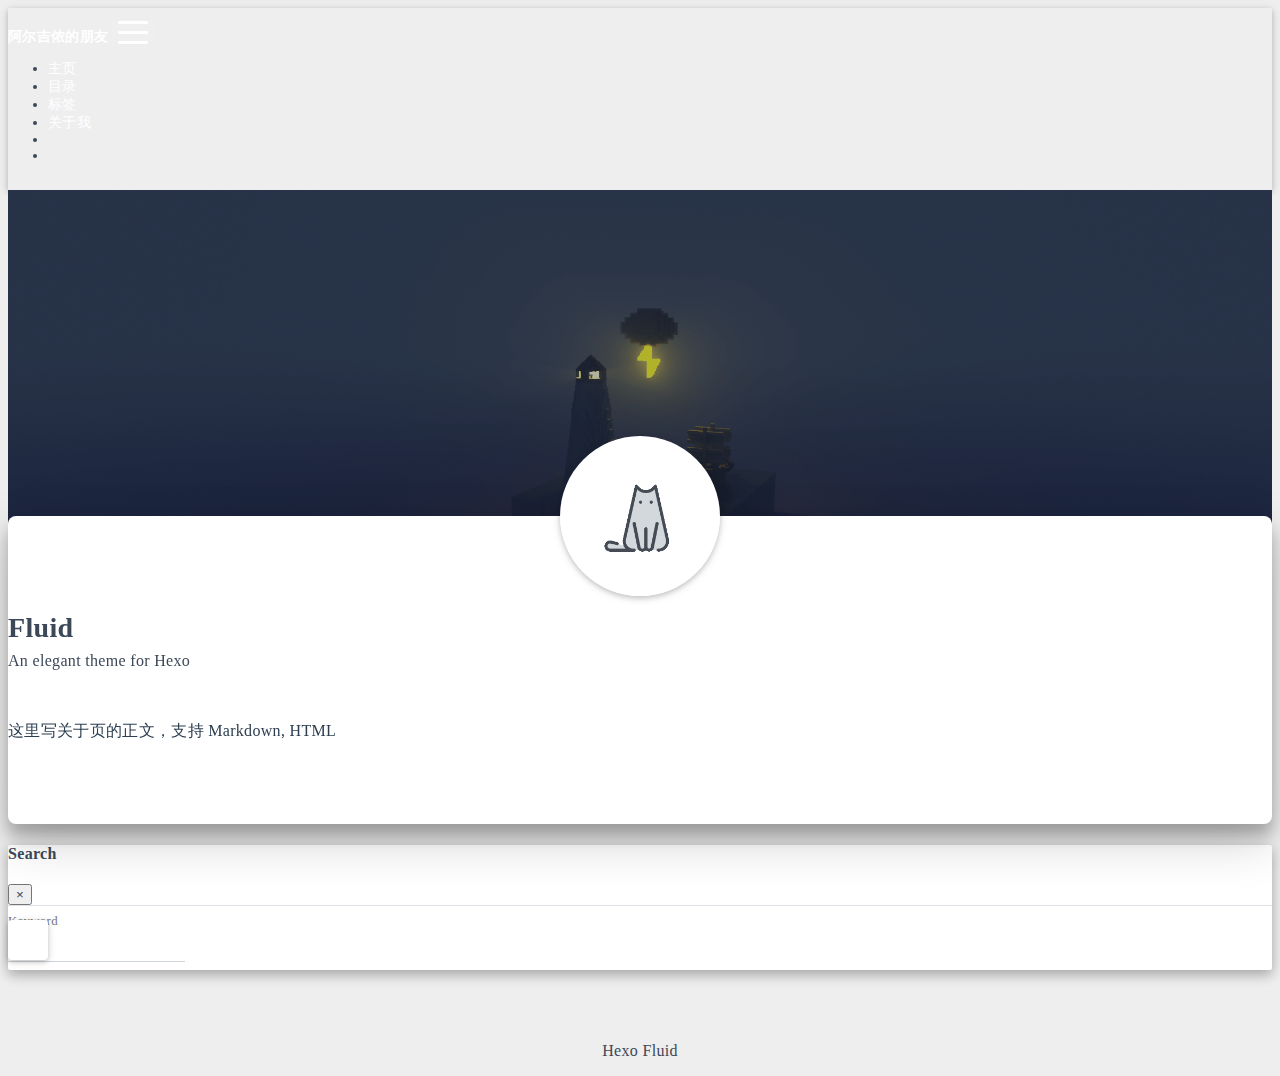
==== about/index.html @ 6cc61e48 "Site updated: 2023-01-09 22:22:38" ====
<!DOCTYPE html>
<html lang="en" data-default-color-scheme=auto>



<head>
  <meta charset="UTF-8">
  <link rel="apple-touch-icon" sizes="76x76" href="/img/fluid.png">
  <link rel="icon" href="/img/fluid.png">
  <meta name="viewport" content="width=device-width, initial-scale=1.0, maximum-scale=5.0, shrink-to-fit=no">
  <meta http-equiv="x-ua-compatible" content="ie=edge">
  
  <meta name="theme-color" content="#2f4154">
  <meta name="author" content="John Doe">
  <meta name="keywords" content="">
  
    <meta name="description" content="这里写关于页的正文，支持 Markdown, HTML">
<meta property="og:type" content="website">
<meta property="og:title" content="About">
<meta property="og:url" content="https://jeason1015.github.io/about/index.html">
<meta property="og:site_name" content="Hexo">
<meta property="og:description" content="这里写关于页的正文，支持 Markdown, HTML">
<meta property="og:locale" content="en_US">
<meta property="article:published_time" content="2023-01-09T13:57:17.677Z">
<meta property="article:modified_time" content="2023-01-09T13:57:17.677Z">
<meta property="article:author" content="John Doe">
<meta name="twitter:card" content="summary_large_image">
  
  
  
  <title>About - Hexo</title>

  <link  rel="stylesheet" href="https://lib.baomitu.com/twitter-bootstrap/4.6.1/css/bootstrap.min.css" />



  <link  rel="stylesheet" href="https://lib.baomitu.com/github-markdown-css/4.0.0/github-markdown.min.css" />

  <link  rel="stylesheet" href="https://lib.baomitu.com/hint.css/2.7.0/hint.min.css" />

  <link  rel="stylesheet" href="https://lib.baomitu.com/fancybox/3.5.7/jquery.fancybox.min.css" />



<!-- 主题依赖的图标库，不要自行修改 -->
<!-- Do not modify the link that theme dependent icons -->

<link rel="stylesheet" href="//at.alicdn.com/t/font_1749284_hj8rtnfg7um.css">



<link rel="stylesheet" href="//at.alicdn.com/t/font_1736178_lbnruvf0jn.css">


<link  rel="stylesheet" href="/css/main.css" />


  <link id="highlight-css" rel="stylesheet" href="/css/highlight.css" />
  
    <link id="highlight-css-dark" rel="stylesheet" href="/css/highlight-dark.css" />
  




  <script id="fluid-configs">
    var Fluid = window.Fluid || {};
    Fluid.ctx = Object.assign({}, Fluid.ctx)
    var CONFIG = {"hostname":"jeason1015.github.io","root":"/","version":"1.9.4","typing":{"enable":true,"typeSpeed":70,"cursorChar":"_","loop":false,"scope":[]},"anchorjs":{"enable":true,"element":"h1,h2,h3,h4,h5,h6","placement":"left","visible":"hover","icon":""},"progressbar":{"enable":true,"height_px":3,"color":"#29d","options":{"showSpinner":false,"trickleSpeed":100}},"code_language":{"enable":true,"default":"TEXT"},"copy_btn":true,"image_caption":{"enable":true},"image_zoom":{"enable":true,"img_url_replace":["",""]},"toc":{"enable":true,"placement":"right","headingSelector":"h1,h2,h3,h4,h5,h6","collapseDepth":0},"lazyload":{"enable":true,"loading_img":"/img/loading.gif","onlypost":false,"offset_factor":2},"web_analytics":{"enable":false,"follow_dnt":true,"baidu":null,"google":null,"gtag":null,"tencent":{"sid":null,"cid":null},"woyaola":null,"cnzz":null,"leancloud":{"app_id":null,"app_key":null,"server_url":null,"path":"window.location.pathname","ignore_local":false}},"search_path":"/local-search.xml"};

    if (CONFIG.web_analytics.follow_dnt) {
      var dntVal = navigator.doNotTrack || window.doNotTrack || navigator.msDoNotTrack;
      Fluid.ctx.dnt = dntVal && (dntVal.startsWith('1') || dntVal.startsWith('yes') || dntVal.startsWith('on'));
    }
  </script>
  <script  src="/js/utils.js" ></script>
  <script  src="/js/color-schema.js" ></script>
  


  
<meta name="generator" content="Hexo 6.3.0"></head>


<body>
  

  <header>
    

<div class="header-inner" style="height: 60vh;">
  <nav id="navbar" class="navbar fixed-top  navbar-expand-lg navbar-dark scrolling-navbar">
  <div class="container">
    <a class="navbar-brand" href="/">
      <strong>阿尔吉侬的朋友</strong>
    </a>

    <button id="navbar-toggler-btn" class="navbar-toggler" type="button" data-toggle="collapse"
            data-target="#navbarSupportedContent"
            aria-controls="navbarSupportedContent" aria-expanded="false" aria-label="Toggle navigation">
      <div class="animated-icon"><span></span><span></span><span></span></div>
    </button>

    <!-- Collapsible content -->
    <div class="collapse navbar-collapse" id="navbarSupportedContent">
      <ul class="navbar-nav ml-auto text-center">
        
          
          
          
          
            <li class="nav-item">
              <a class="nav-link" href="/">
                <i class="iconfont icon-home-fill"></i>
                <span>主页</span>
              </a>
            </li>
          
        
          
          
          
          
            <li class="nav-item">
              <a class="nav-link" href="/categories/">
                <i class="iconfont icon-category-fill"></i>
                <span>目录</span>
              </a>
            </li>
          
        
          
          
          
          
            <li class="nav-item">
              <a class="nav-link" href="/tags/">
                <i class="iconfont icon-tags-fill"></i>
                <span>标签</span>
              </a>
            </li>
          
        
          
          
          
          
            <li class="nav-item">
              <a class="nav-link" href="/about/">
                <i class="iconfont icon-user-fill"></i>
                <span>关于我</span>
              </a>
            </li>
          
        
        
          <li class="nav-item" id="search-btn">
            <a class="nav-link" target="_self" href="javascript:;" data-toggle="modal" data-target="#modalSearch" aria-label="Search">
              <i class="iconfont icon-search"></i>
            </a>
          </li>
          
        
        
          <li class="nav-item" id="color-toggle-btn">
            <a class="nav-link" target="_self" href="javascript:;" aria-label="Color Toggle">
              <i class="iconfont icon-dark" id="color-toggle-icon"></i>
            </a>
          </li>
        
      </ul>
    </div>
  </div>
</nav>

  

<div id="banner" class="banner" parallax=true
     style="background: url('/img/default.png') no-repeat center center; background-size: cover;">
  <div class="full-bg-img">
    <div class="mask flex-center" style="background-color: rgba(0, 0, 0, 0.3)">
      <div class="banner-text text-center fade-in-up">
        <div class="h2">
          
            <span id="subtitle" data-typed-text="About"></span>
          
        </div>

        
      </div>

      
    </div>
  </div>
</div>

</div>

  </header>

  <main>
    
      <div class="container nopadding-x-md">
        <div id="board"
          >
          
            <div class="about-avatar">
              <img src="/img/avatar.png" srcset="/img/loading.gif" lazyload class="img-fluid" alt="avatar">
            </div>
          
          <div class="container">
            <div class="row">
              <div class="col-12 col-md-10 m-auto">
                

<div class="text-center">
  <div class="about-info">
    <div class="about-name">Fluid</div>
    <div class="about-intro">An elegant theme for Hexo</div>
    <div class="about-icons">
      
        
        
        
        <a href=https://github.com class="
           hint--bottom hint--rounded"
           aria-label=GitHub
           target="_blank"
        >
          <i class="iconfont icon-github-fill" aria-hidden="true"></i>
          
        </a>
      
        
        
        
        <a href=https://douban.com class="
           hint--bottom hint--rounded"
           aria-label=豆瓣
           target="_blank"
        >
          <i class="iconfont icon-douban-fill" aria-hidden="true"></i>
          
        </a>
      
        
        
        
        <a  class="qr-trigger
           "
           
           target="_self"
        >
          <i class="iconfont icon-wechat-fill" aria-hidden="true"></i>
          
            <img class="qr-img" src="/img/favicon.png" srcset="/img/loading.gif" lazyload alt="qrcode" />
          
        </a>
      
    </div>
  </div>
</div>

<article class="about-content page-content mt-5">
  <div class="markdown-body">
    <p>这里写关于页的正文，支持 Markdown, HTML</p>

  </div>

  
</article>





  



  



  



  



  





              </div>
            </div>
          </div>
        </div>
      </div>
    

    
      <a id="scroll-top-button" aria-label="TOP" href="#" role="button">
        <i class="iconfont icon-arrowup" aria-hidden="true"></i>
      </a>
    

    
      <div class="modal fade" id="modalSearch" tabindex="-1" role="dialog" aria-labelledby="ModalLabel"
     aria-hidden="true">
  <div class="modal-dialog modal-dialog-scrollable modal-lg" role="document">
    <div class="modal-content">
      <div class="modal-header text-center">
        <h4 class="modal-title w-100 font-weight-bold">Search</h4>
        <button type="button" id="local-search-close" class="close" data-dismiss="modal" aria-label="Close">
          <span aria-hidden="true">&times;</span>
        </button>
      </div>
      <div class="modal-body mx-3">
        <div class="md-form mb-5">
          <input type="text" id="local-search-input" class="form-control validate">
          <label data-error="x" data-success="v" for="local-search-input">Keyword</label>
        </div>
        <div class="list-group" id="local-search-result"></div>
      </div>
    </div>
  </div>
</div>

    

    
  </main>

  <footer>
    <div class="footer-inner">
  
    <div class="footer-content">
       <a href="https://hexo.io" target="_blank" rel="nofollow noopener"><span>Hexo</span></a> <i class="iconfont icon-love"></i> <a href="https://github.com/fluid-dev/hexo-theme-fluid" target="_blank" rel="nofollow noopener"><span>Fluid</span></a> 
    </div>
  
  
  
  
</div>

  </footer>

  <!-- Scripts -->
  
  <script  src="https://lib.baomitu.com/nprogress/0.2.0/nprogress.min.js" ></script>
  <link  rel="stylesheet" href="https://lib.baomitu.com/nprogress/0.2.0/nprogress.min.css" />

  <script>
    NProgress.configure({"showSpinner":false,"trickleSpeed":100})
    NProgress.start()
    window.addEventListener('load', function() {
      NProgress.done();
    })
  </script>


<script  src="https://lib.baomitu.com/jquery/3.6.0/jquery.min.js" ></script>
<script  src="https://lib.baomitu.com/twitter-bootstrap/4.6.1/js/bootstrap.min.js" ></script>
<script  src="/js/events.js" ></script>
<script  src="/js/plugins.js" ></script>


  <script  src="https://lib.baomitu.com/typed.js/2.0.12/typed.min.js" ></script>
  <script>
    (function (window, document) {
      var typing = Fluid.plugins.typing;
      var subtitle = document.getElementById('subtitle');
      if (!subtitle || !typing) {
        return;
      }
      var text = subtitle.getAttribute('data-typed-text');
      
        typing(text);
      
    })(window, document);
  </script>




  
    <script  src="/js/img-lazyload.js" ></script>
  




  <script src=https://lib.baomitu.com/clipboard.js/2.0.11/clipboard.min.js></script>

  <script>Fluid.plugins.codeWidget();</script>


  
<script>
  Fluid.utils.createScript('https://lib.baomitu.com/anchor-js/4.3.1/anchor.min.js', function() {
    window.anchors.options = {
      placement: CONFIG.anchorjs.placement,
      visible  : CONFIG.anchorjs.visible
    };
    if (CONFIG.anchorjs.icon) {
      window.anchors.options.icon = CONFIG.anchorjs.icon;
    }
    var el = (CONFIG.anchorjs.element || 'h1,h2,h3,h4,h5,h6').split(',');
    var res = [];
    for (var item of el) {
      res.push('.markdown-body > ' + item.trim());
    }
    if (CONFIG.anchorjs.placement === 'left') {
      window.anchors.options.class = 'anchorjs-link-left';
    }
    window.anchors.add(res.join(', '));

    Fluid.events.registerRefreshCallback(function() {
      if ('anchors' in window) {
        anchors.removeAll();
        var el = (CONFIG.anchorjs.element || 'h1,h2,h3,h4,h5,h6').split(',');
        var res = [];
        for (var item of el) {
          res.push('.markdown-body > ' + item.trim());
        }
        if (CONFIG.anchorjs.placement === 'left') {
          anchors.options.class = 'anchorjs-link-left';
        }
        anchors.add(res.join(', '));
      }
    });
  });
</script>


  
<script>
  Fluid.utils.createScript('https://lib.baomitu.com/fancybox/3.5.7/jquery.fancybox.min.js', function() {
    Fluid.plugins.fancyBox();
  });
</script>


  <script>Fluid.plugins.imageCaption();</script>

  <script  src="/js/local-search.js" ></script>





<!-- 主题的启动项，将它保持在最底部 -->
<!-- the boot of the theme, keep it at the bottom -->
<script  src="/js/boot.js" ></script>


  

  <noscript>
    <div class="noscript-warning">Blog works best with JavaScript enabled</div>
  </noscript>
</body>
</html>
---- css/main.css ----
.anchorjs-link {
  text-decoration: none !important;
  transition: opacity 0.2s ease-in-out;
}
.markdown-body h1:hover > .anchorjs-link,
h2:hover > .anchorjs-link,
h3:hover > .anchorjs-link,
h4:hover > .anchorjs-link,
h5:hover > .anchorjs-link,
h6:hover > .anchorjs-link {
  opacity: 1;
}
.banner {
  height: 100%;
  position: relative;
  overflow: hidden;
  cursor: default;
}
.banner .mask {
  position: absolute;
  width: 100%;
  height: 100%;
  background-color: rgba(0,0,0,0.3);
}
.banner[parallax="true"] {
  will-change: transform;
  -webkit-transform-style: preserve-3d;
  -webkit-backface-visibility: hidden;
  transition: transform 0.05s ease-out;
}
@media (max-width: 100vh) {
  .header-inner {
    max-height: 100vw;
  }
  #board {
    margin-top: -1rem !important;
  }
}
@media (max-width: 79.99vh) {
  .scroll-down-bar {
    display: none;
  }
}
#board {
  position: relative;
  margin-top: -2rem;
  padding: 3rem 0;
  background-color: var(--board-bg-color);
  transition: background-color 0.2s ease-in-out;
  border-radius: 0.5rem;
  z-index: 3;
  box-shadow: 0 12px 15px 0 rgba(0,0,0,0.24), 0 17px 50px 0 rgba(0,0,0,0.19);
}
.code-widget {
  display: inline-block;
  background-color: transparent;
  font-size: 0.75rem;
  line-height: 1;
  font-weight: bold;
  padding: 0.3rem 0.1rem 0.1rem 0.1rem;
  position: absolute;
  right: 0.45rem;
  top: 0.15rem;
  z-index: 1;
}
.code-widget-light {
  color: #999;
}
.code-widget-dark {
  color: #bababa;
}
.copy-btn {
  cursor: pointer;
  -webkit-user-select: none;
     -moz-user-select: none;
          user-select: none;
  -webkit-appearance: none;
  outline: none;
}
.copy-btn > i {
  font-size: 0.75rem !important;
  font-weight: 400;
  margin-right: 0.15rem;
  opacity: 0;
  transition: opacity 0.2s ease-in-out;
}
.markdown-body pre:hover > .copy-btn > i {
  opacity: 0.9;
}
.markdown-body pre:hover > .copy-btn,
.markdown-body pre:not(:hover) > .copy-btn {
  outline: none;
}
.license-box {
  background-color: rgba(27,31,35,0.05);
  transition: background-color 0.2s ease-in-out;
  border-radius: 4px;
  font-size: 0.9rem;
  overflow: hidden;
  padding: 1.25rem;
  position: relative;
  z-index: 1;
}
.license-box .license-icon {
  position: absolute;
  top: 50%;
  left: 100%;
}
.license-box .license-icon::after {
  content: "\e8e4";
  font-size: 12.5rem;
  line-height: 1;
  opacity: 0.1;
  position: relative;
  left: -0.85em;
  bottom: 0.5em;
  z-index: -1;
}
.license-box .license-title {
  margin-bottom: 1rem;
}
.license-box .license-title div:nth-child(1) {
  line-height: 1.2;
  margin-bottom: 0.25rem;
}
.license-box .license-title div:nth-child(2) {
  color: var(--sec-text-color);
  font-size: 0.8rem;
}
.license-box .license-meta {
  align-items: center;
  display: flex;
  flex-wrap: wrap;
  justify-content: flex-start;
}
.license-box .license-meta .license-meta-item {
  align-items: center;
  justify-content: center;
  margin-right: 1.5rem;
}
.license-box .license-meta .license-meta-item div:nth-child(1) {
  color: var(--sec-text-color);
  font-size: 0.8rem;
  font-weight: normal;
}
.license-box .license-meta .license-meta-item i.iconfont {
  font-size: 1rem;
}
@media (max-width: 575px) and (min-width: 425px) {
  .license-box .license-meta .license-meta-item {
    display: flex;
    justify-content: flex-start;
    flex-wrap: wrap;
    font-size: 0.8rem;
    flex: 0 0 50%;
    max-width: 50%;
    margin-right: 0;
  }
  .license-box .license-meta .license-meta-item div:nth-child(1) {
    margin-right: 0.5rem;
  }
  .license-box .license-meta .license-meta-date {
    order: -1;
  }
}
@media (max-width: 424px) {
  .license-box::after {
    top: -65px;
  }
  .license-box .license-meta {
    flex-direction: column;
    align-items: flex-start;
  }
  .license-box .license-meta .license-meta-item {
    display: flex;
    flex-wrap: wrap;
    font-size: 0.8rem;
  }
  .license-box .license-meta .license-meta-item div:nth-child(1) {
    margin-right: 0.5rem;
  }
}
.footer-inner {
  padding: 3rem 0 1rem 0;
  text-align: center;
}
.footer-inner > div:not(:first-child) {
  margin: 0.25rem 0;
  font-size: 0.85rem;
}
.footer-inner .statistics {
  display: flex;
  flex-direction: row;
  justify-content: center;
}
.footer-inner .statistics > span {
  flex: 1;
  margin: 0 0.25rem;
}
.footer-inner .statistics > *:nth-last-child(2):first-child {
  text-align: right;
}
.footer-inner .statistics > *:nth-last-child(2):first-child ~ * {
  text-align: left;
}
.footer-inner .beian {
  display: flex;
  flex-direction: row;
  justify-content: center;
}
.footer-inner .beian > * {
  margin: 0 0.25rem;
}
.footer-inner .beian-police {
  position: relative;
  overflow: hidden;
  display: inline-flex;
  align-items: center;
  justify-content: left;
}
.footer-inner .beian-police img {
  margin-right: 3px;
  width: 1rem;
  height: 1rem;
  margin-bottom: 0.1rem;
}
@media (max-width: 424px) {
  .footer-inner .statistics {
    flex-direction: column;
  }
  .footer-inner .statistics > *:nth-last-child(2):first-child {
    text-align: center;
  }
  .footer-inner .statistics > *:nth-last-child(2):first-child ~ * {
    text-align: center;
  }
  .footer-inner .beian {
    flex-direction: column;
  }
  .footer-inner .beian .beian-police {
    justify-content: center;
  }
  .footer-inner .beian > *:nth-last-child(2):first-child {
    text-align: center;
  }
  .footer-inner .beian > *:nth-last-child(2):first-child ~ * {
    text-align: center;
  }
}
sup > a::before,
.footnote-text::before {
  display: block;
  content: "";
  margin-top: -5rem;
  height: 5rem;
  width: 1px;
  visibility: hidden;
}
sup > a::before,
.footnote-text::before {
  display: inline-block;
}
.footnote-item::before {
  display: block;
  content: "";
  margin-top: -5rem;
  height: 5rem;
  width: 1px;
  visibility: hidden;
}
.footnote-list ol {
  list-style-type: none;
  counter-reset: sectioncounter;
  padding-left: 0.5rem;
  font-size: 0.95rem;
}
.footnote-list ol li:before {
  font-family: "Helvetica Neue", monospace, "Monaco";
  content: "[" counter(sectioncounter) "]";
  counter-increment: sectioncounter;
}
.footnote-list ol li+li {
  margin-top: 0.5rem;
}
.footnote-text {
  padding-left: 0.5em;
}
.navbar {
  background-color: transparent;
  font-size: 0.875rem;
  box-shadow: 0 2px 5px 0 rgba(0,0,0,0.16), 0 2px 10px 0 rgba(0,0,0,0.12);
  -webkit-box-shadow: 0 2px 5px 0 rgba(0,0,0,0.16), 0 2px 10px 0 rgba(0,0,0,0.12);
}
.navbar .navbar-brand {
  color: var(--navbar-text-color);
}
.navbar .navbar-toggler .animated-icon span {
  background-color: var(--navbar-text-color);
}
.navbar .nav-item .nav-link {
  display: block;
  color: var(--navbar-text-color);
  transition: color 0.2s ease-in-out, background-color 0.2s ease-in-out;
}
.navbar .nav-item .nav-link:hover {
  color: var(--link-hover-color);
}
.navbar .nav-item .nav-link:focus {
  color: var(--navbar-text-color);
}
.navbar .nav-item .nav-link i {
  font-size: 0.875rem;
}
.navbar .nav-item .nav-link i:only-child {
  margin: 0 0.2rem;
}
.navbar .navbar-toggler {
  border-width: 0;
  outline: 0;
}
.navbar.scrolling-navbar {
  will-change: background, padding;
  transition: background 0.5s ease-in-out, padding 0.5s ease-in-out;
}
@media (min-width: 600px) {
  .navbar.scrolling-navbar {
    padding-top: 12px;
    padding-bottom: 12px;
  }
  .navbar.scrolling-navbar .navbar-nav > li {
    transition-duration: 1s;
  }
}
.navbar.scrolling-navbar.top-nav-collapse {
  padding-top: 5px;
  padding-bottom: 5px;
}
.navbar .dropdown-menu {
  font-size: 0.875rem;
  color: var(--navbar-text-color);
  background-color: rgba(0,0,0,0.3);
  border: none;
  min-width: 8rem;
  transition: background 0.5s ease-in-out, padding 0.5s ease-in-out;
}
@media (max-width: 991.98px) {
  .navbar .dropdown-menu {
    text-align: center;
  }
}
.navbar .dropdown-item {
  color: var(--navbar-text-color);
}
.navbar .dropdown-item:hover,
.navbar .dropdown-item:focus {
  color: var(--link-hover-color);
  background-color: rgba(0,0,0,0.1);
}
@media (min-width: 992px) {
  .navbar .dropdown:hover > .dropdown-menu {
    display: block;
  }
  .navbar .dropdown > .dropdown-toggle:active {
    pointer-events: none;
  }
  .navbar .dropdown-menu {
    top: 95%;
  }
}
.navbar .animated-icon {
  width: 30px;
  height: 20px;
  position: relative;
  margin: 0;
  transform: rotate(0deg);
  transition: 0.5s ease-in-out;
  cursor: pointer;
}
.navbar .animated-icon span {
  display: block;
  position: absolute;
  height: 3px;
  width: 100%;
  border-radius: 9px;
  opacity: 1;
  left: 0;
  transform: rotate(0deg);
  transition: 0.25s ease-in-out;
  background: #fff;
}
.navbar .animated-icon span:nth-child(1) {
  top: 0;
}
.navbar .animated-icon span:nth-child(2) {
  top: 10px;
}
.navbar .animated-icon span:nth-child(3) {
  top: 20px;
}
.navbar .animated-icon.open span:nth-child(1) {
  top: 11px;
  transform: rotate(135deg);
}
.navbar .animated-icon.open span:nth-child(2) {
  opacity: 0;
  left: -60px;
}
.navbar .animated-icon.open span:nth-child(3) {
  top: 11px;
  transform: rotate(-135deg);
}
.navbar .dropdown-collapse,
.top-nav-collapse,
.navbar-col-show {
  background-color: var(--navbar-bg-color);
}
@media (max-width: 767px) {
  .navbar {
    font-size: 1rem;
    line-height: 2.5rem;
  }
}
.banner-text {
  color: var(--subtitle-color);
  max-width: calc(960px - 6rem);
  width: 80%;
  overflow-wrap: break-word;
}
.banner-text .typed-cursor {
  margin: 0 0.2rem;
}
@media (max-width: 767px) {
  #subtitle,
  .typed-cursor {
    font-size: 1.5rem;
  }
}
@media (max-width: 575px) {
  .banner-text {
    font-size: 0.9rem;
  }
  #subtitle,
  .typed-cursor {
    font-size: 1.35rem;
  }
}
.modal-dialog .modal-content {
  background-color: var(--board-bg-color);
  border: 0;
  border-radius: 0.125rem;
  box-shadow: 0 5px 11px 0 rgba(0,0,0,0.18), 0 4px 15px 0 rgba(0,0,0,0.15);
}
.modal-dialog .modal-content .modal-header {
  border-bottom-color: var(--line-color);
  transition: border-bottom-color 0.2s ease-in-out;
}
.close {
  color: var(--text-color);
}
.close:hover {
  color: var(--link-hover-color);
}
.close:focus {
  outline: 0;
}
.modal-dialog .modal-content .modal-header {
  border-top-left-radius: 0.125rem;
  border-top-right-radius: 0.125rem;
  border-bottom: 1px solid #dee2e6;
}
.md-form {
  position: relative;
  margin-top: 1.5rem;
  margin-bottom: 1.5rem;
}
.md-form input[type] {
  box-sizing: content-box;
  background-color: transparent;
  border: none;
  border-bottom: 1px solid #ced4da;
  border-radius: 0;
  outline: none;
  box-shadow: none;
  transition: border-color 0.15s ease-in-out, box-shadow 0.15s ease-in-out;
}
.md-form input[type]:focus:not([readonly]) {
  border-bottom: 1px solid #4285f4;
  box-shadow: 0 1px 0 0 #4285f4;
}
.md-form input[type]:focus:not([readonly]) + label {
  color: #4285f4;
}
.md-form input[type].valid,
.md-form input[type]:focus.valid {
  border-bottom: 1px solid #00c851;
  box-shadow: 0 1px 0 0 #00c851;
}
.md-form input[type].valid + label,
.md-form input[type]:focus.valid + label {
  color: #00c851;
}
.md-form input[type].invalid,
.md-form input[type]:focus.invalid {
  border-bottom: 1px solid #f44336;
  box-shadow: 0 1px 0 0 #f44336;
}
.md-form input[type].invalid + label,
.md-form input[type]:focus.invalid + label {
  color: #f44336;
}
.md-form input[type].validate {
  margin-bottom: 2.5rem;
}
.md-form input[type].form-control {
  height: auto;
  padding: 0.6rem 0 0.4rem 0;
  margin: 0 0 0.5rem 0;
  color: var(--text-color);
  background-color: transparent;
  border-radius: 0;
}
.md-form label {
  font-size: 0.8rem;
  position: absolute;
  top: -1rem;
  left: 0;
  color: #757575;
  cursor: text;
  transition: color 0.2s ease-out;
}
.modal-open[style] {
  padding-right: 0 !important;
  overflow: auto;
}
.modal-open[style] #navbar[style] {
  padding-right: 1rem !important;
}
#nprogress .bar {
  height: 3px !important;
  background-color: #29d !important;
}
#nprogress .peg {
  box-shadow: 0 0 14px #29d, 0 0 8px #29d !important;
}
@media (max-width: 575px) {
  #nprogress .bar {
    display: none;
  }
}
.noscript-warning {
  background-color: #f55;
  color: #fff;
  font-family: sans-serif;
  font-size: 1rem;
  font-weight: bold;
  position: fixed;
  left: 0;
  bottom: 0;
  text-align: center;
  width: 100%;
  z-index: 99;
}
.pagination {
  margin-top: 3rem;
  justify-content: center;
}
.pagination .space {
  align-self: flex-end;
}
.pagination .page-number,
.pagination .current,
.pagination .extend {
  outline: 0;
  border: 0;
  background-color: transparent;
  font-size: 0.9rem;
  padding: 0.5rem 0.75rem;
  line-height: 1.25;
  border-radius: 0.125rem;
}
.pagination .page-number {
  margin: 0 0.05rem;
}
.pagination .page-number:hover,
.pagination .current {
  transition: background-color 0.2s ease-in-out;
  background-color: var(--link-hover-bg-color);
}
.qr-trigger {
  cursor: pointer;
  position: relative;
}
.qr-trigger:hover .qr-img {
  display: block;
  transition: all 0.3s;
}
.qr-img {
  max-width: 12rem;
  position: absolute;
  right: -5.25rem;
  z-index: 99;
  display: none;
  border-radius: 0.2rem;
  background-color: transparent;
  box-shadow: 0 0 20px -5px rgba(158,158,158,0.2);
}
.scroll-down-bar {
  position: absolute;
  width: 100%;
  height: 6rem;
  text-align: center;
  cursor: pointer;
  bottom: 0;
}
.scroll-down-bar i.iconfont {
  font-size: 2rem;
  font-weight: bold;
  display: inline-block;
  position: relative;
  padding-top: 2rem;
  color: var(--subtitle-color);
  transform: translateZ(0);
  animation: scroll-down 1.5s infinite;
}
#scroll-top-button {
  position: fixed;
  z-index: 99;
  background: var(--board-bg-color);
  transition: background-color 0.2s ease-in-out, bottom 0.3s ease;
  border-radius: 4px;
  min-width: 40px;
  min-height: 40px;
  bottom: -60px;
  outline: none;
  display: flex;
  display: -webkit-flex;
  align-items: center;
  box-shadow: 0 2px 5px 0 rgba(0,0,0,0.16), 0 2px 10px 0 rgba(0,0,0,0.12);
}
#scroll-top-button i {
  font-size: 32px;
  margin: auto;
  color: var(--sec-text-color);
}
#scroll-top-button:hover i,
#scroll-top-button:active i {
  animation-name: scroll-top;
  animation-duration: 1s;
  animation-delay: 0.1s;
  animation-timing-function: ease-in-out;
  animation-iteration-count: infinite;
  animation-fill-mode: forwards;
  animation-direction: alternate;
}
#local-search-result .search-list-title {
  border-left: 3px solid #0d47a1;
}
#local-search-result .search-list-content {
  padding: 0 1.25rem;
}
#local-search-result .search-word {
  color: #ff4500;
}
#toc {
  visibility: hidden;
}
.toc-header {
  margin-bottom: 0.5rem;
  font-weight: bold;
  line-height: 1.2;
}
.toc-header,
.toc-header > i {
  font-size: 1.25rem;
}
.toc-body {
  max-height: 75vh;
  overflow-y: auto;
  overflow: -moz-scrollbars-none;
  -ms-overflow-style: none;
}
.toc-body ol {
  list-style: none;
  -webkit-padding-start: 1rem;
          padding-inline-start: 1rem;
}
.toc-body::-webkit-scrollbar {
  display: none;
}
.tocbot-list {
  position: relative;
}
.tocbot-list ol {
  list-style: none;
  padding-left: 1rem;
}
.tocbot-list a {
  font-size: 0.95rem;
}
.tocbot-link {
  color: var(--text-color);
}
.tocbot-active-link {
  font-weight: bold;
  color: var(--link-hover-color);
}
.tocbot-is-collapsed {
  max-height: 0;
}
.tocbot-is-collapsible {
  overflow: hidden;
  transition: all 0.3s ease-in-out;
}
.toc-list-item {
  white-space: nowrap;
  overflow: hidden;
  text-overflow: ellipsis;
}
.toc-list-item.is-active-li::before {
  height: 1rem;
  margin: 0.25rem 0;
  visibility: visible;
}
.toc-list-item::before {
  width: 0.15rem;
  height: 0.2rem;
  position: absolute;
  left: 0.25rem;
  content: "";
  border-radius: 2px;
  margin: 0.65rem 0;
  background: var(--link-hover-color);
  visibility: hidden;
  transition: height 0.1s ease-in-out, margin 0.1s ease-in-out, visibility 0.1s ease-in-out;
}
.sidebar {
  position: sticky;
  top: 2rem;
  padding: 3rem 0;
}
html {
  font-size: 16px;
  letter-spacing: 0.02em;
}
html,
body {
  height: 100%;
  font-family: var(--font-family-sans-serif);
  overflow-wrap: break-word;
}
body {
  transition: color 0.2s ease-in-out, background-color 0.2s ease-in-out;
  background-color: var(--body-bg-color);
  color: var(--text-color);
  -webkit-font-smoothing: antialiased;
  -moz-osx-font-smoothing: grayscale;
}
body a {
  color: var(--text-color);
  text-decoration: none;
  cursor: pointer;
  transition: color 0.2s ease-in-out, background-color 0.2s ease-in-out;
}
body a:hover {
  color: var(--link-hover-color);
  text-decoration: none;
  transition: color 0.2s ease-in-out, background-color 0.2s ease-in-out;
}
code {
  color: inherit;
}
table {
  font-size: inherit;
  color: var(--post-text-color);
}
img[lazyload] {
  -o-object-fit: cover;
     object-fit: cover;
}
*[align="left"] {
  text-align: left;
}
*[align="center"] {
  text-align: center;
}
*[align="right"] {
  text-align: right;
}
::-webkit-scrollbar {
  width: 6px;
  height: 6px;
}
::-webkit-scrollbar-thumb {
  background-color: var(--scrollbar-color);
  border-radius: 6px;
}
::-webkit-scrollbar-thumb:hover {
  background-color: var(--scrollbar-hover-color);
}
::-webkit-scrollbar-corner {
  background-color: transparent;
}
label {
  margin-bottom: 0;
}
i.iconfont {
  font-size: 1em;
  line-height: 1;
}
:root {
  --color-mode: "light";
  --body-bg-color: #eee;
  --board-bg-color: #fff;
  --text-color: #3c4858;
  --sec-text-color: #718096;
  --post-text-color: #2c3e50;
  --post-heading-color: #1a202c;
  --post-link-color: #0366d6;
  --link-hover-color: #30a9de;
  --link-hover-bg-color: #f8f9fa;
  --line-color: #eaecef;
  --navbar-bg-color: #2f4154;
  --navbar-text-color: #fff;
  --subtitle-color: #fff;
  --scrollbar-color: #c4c6c9;
  --scrollbar-hover-color: #a6a6a6;
  --button-bg-color: transparent;
  --button-hover-bg-color: #f2f3f5;
  --highlight-bg-color: #f6f8fa;
  --inlinecode-bg-color: rgba(175,184,193,0.2);
}
@media (prefers-color-scheme: dark) {
  :root {
    --color-mode: "dark";
  }
  :root:not([data-user-color-scheme]) {
    --body-bg-color: #181c27;
    --board-bg-color: #252d38;
    --text-color: #c4c6c9;
    --sec-text-color: #a7a9ad;
    --post-text-color: #c4c6c9;
    --post-heading-color: #c4c6c9;
    --post-link-color: #1589e9;
    --link-hover-color: #30a9de;
    --link-hover-bg-color: #364151;
    --line-color: #435266;
    --navbar-bg-color: #1f3144;
    --navbar-text-color: #d0d0d0;
    --subtitle-color: #d0d0d0;
    --scrollbar-color: #687582;
    --scrollbar-hover-color: #9da8b3;
    --button-bg-color: transparent;
    --button-hover-bg-color: #46647e;
    --highlight-bg-color: #303030;
    --inlinecode-bg-color: rgba(99,110,123,0.4);
  }
  :root:not([data-user-color-scheme]) img {
    filter: brightness(0.9);
    transition: filter 0.2s ease-in-out;
  }
  :root:not([data-user-color-scheme]) .license-box {
    background-color: rgba(62,75,94,0.35);
    transition: background-color 0.2s ease-in-out;
  }
  :root:not([data-user-color-scheme]) .gt-comment-admin .gt-comment-content {
    background-color: transparent;
    transition: background-color 0.2s ease-in-out;
  }
}
[data-user-color-scheme="dark"] {
  --body-bg-color: #181c27;
  --board-bg-color: #252d38;
  --text-color: #c4c6c9;
  --sec-text-color: #a7a9ad;
  --post-text-color: #c4c6c9;
  --post-heading-color: #c4c6c9;
  --post-link-color: #1589e9;
  --link-hover-color: #30a9de;
  --link-hover-bg-color: #364151;
  --line-color: #435266;
  --navbar-bg-color: #1f3144;
  --navbar-text-color: #d0d0d0;
  --subtitle-color: #d0d0d0;
  --scrollbar-color: #687582;
  --scrollbar-hover-color: #9da8b3;
  --button-bg-color: transparent;
  --button-hover-bg-color: #46647e;
  --highlight-bg-color: #303030;
  --inlinecode-bg-color: rgba(99,110,123,0.4);
}
[data-user-color-scheme="dark"] img {
  filter: brightness(0.9);
  transition: filter 0.2s ease-in-out;
}
[data-user-color-scheme="dark"] .license-box {
  background-color: rgba(62,75,94,0.35);
  transition: background-color 0.2s ease-in-out;
}
[data-user-color-scheme="dark"] .gt-comment-admin .gt-comment-content {
  background-color: transparent;
  transition: background-color 0.2s ease-in-out;
}
.fade-in-up {
  animation-name: fade-in-up;
}
.hidden-mobile {
  display: block;
}
.visible-mobile {
  display: none;
}
@media (max-width: 575px) {
  .hidden-mobile {
    display: none;
  }
  .visible-mobile {
    display: block;
  }
}
.nomargin-x {
  margin-left: 0 !important;
  margin-right: 0 !important;
}
.nopadding-x {
  padding-left: 0 !important;
  padding-right: 0 !important;
}
@media (max-width: 767px) {
  .nopadding-x-md {
    padding-left: 0 !important;
    padding-right: 0 !important;
  }
}
.flex-center {
  display: flex;
  align-items: center;
  justify-content: center;
  height: 100%;
}
.hover-with-bg {
  display: inline-block;
  line-height: 1;
}
.hover-with-bg:hover {
  background-color: var(--link-hover-bg-color);
  transition-duration: 0.2s;
  transition-timing-function: ease-in-out;
  border-radius: 0.2rem;
}
@keyframes fade-in-up {
  from {
    opacity: 0;
    transform: translate3d(0, 100%, 0);
  }
  to {
    opacity: 1;
    transform: translate3d(0, 0, 0);
  }
}
@keyframes scroll-down {
  0% {
    opacity: 0.8;
    top: 0;
  }
  50% {
    opacity: 0.4;
    top: -1em;
  }
  100% {
    opacity: 0.8;
    top: 0;
  }
}
@keyframes scroll-top {
  0% {
    transform: translateY(0);
  }
  50% {
    transform: translateY(-0.35rem);
  }
  100% {
    transform: translateY(0);
  }
}
.index-card {
  margin-bottom: 2.5rem;
}
.index-img img {
  display: block;
  width: 100%;
  height: 10rem;
  -o-object-fit: cover;
     object-fit: cover;
  box-shadow: 0 5px 11px 0 rgba(0,0,0,0.18), 0 4px 15px 0 rgba(0,0,0,0.15);
  border-radius: 0.25rem;
  background-color: transparent;
}
.index-info {
  display: flex;
  flex-direction: column;
  justify-content: space-between;
  padding-top: 0.5rem;
  padding-bottom: 0.5rem;
}
.index-header {
  color: var(--text-color);
  font-size: 1.5rem;
  font-weight: bold;
  line-height: 1.4;
  white-space: nowrap;
  overflow: hidden;
  text-overflow: ellipsis;
  margin-bottom: 0.25rem;
}
.index-header .index-pin {
  color: var(--text-color);
  font-size: 1.5rem;
  margin-right: 0.15rem;
}
.index-btm {
  color: var(--sec-text-color);
}
.index-btm a {
  color: var(--sec-text-color);
}
.index-excerpt {
  color: var(--sec-text-color);
  margin: 0.5rem 0 0.5rem 0;
  height: calc(1.4rem * 3);
  overflow: hidden;
  display: flex;
}
.index-excerpt > div {
  width: 100%;
  line-height: 1.4rem;
  word-break: break-word;
  display: -webkit-box;
  -webkit-box-orient: vertical;
  -webkit-line-clamp: 3;
}
.index-excerpt__noimg {
  height: auto;
  max-height: calc(1.4rem * 3);
}
@media (max-width: 767px) {
  .index-info {
    padding-top: 1.25rem;
  }
  .index-header {
    font-size: 1.25rem;
    white-space: normal;
    overflow: hidden;
    word-break: break-word;
    display: -webkit-box;
    -webkit-box-orient: vertical;
    -webkit-line-clamp: 2;
  }
  .index-header .index-pin {
    font-size: 1.25rem;
  }
}
#valine.v[data-class=v] .status-bar,
#valine.v[data-class=v] .veditor,
#valine.v[data-class=v] .vinput,
#valine.v[data-class=v] .vbtn,
#valine.v[data-class=v] p,
#valine.v[data-class=v] pre code {
  color: var(--text-color);
}
#valine.v[data-class=v] .vinput::-moz-placeholder {
  color: var(--sec-text-color);
}
#valine.v[data-class=v] .vinput::placeholder {
  color: var(--sec-text-color);
}
#valine.v[data-class=v] .vicon {
  fill: var(--text-color);
}
.gt-container .gt-comment-content:hover {
  box-shadow: none;
}
.gt-container .gt-comment-body {
  color: var(--text-color) !important;
  transition: color 0.2s ease-in-out;
}
#remark-km423lmfdslkm34-back {
  z-index: 1030;
}
#remark-km423lmfdslkm34-node {
  z-index: 1031;
}
.markdown-body .highlight pre,
.markdown-body pre {
  padding: 1.45rem 1rem;
}
.markdown-body pre code.hljs {
  padding: 0;
}
.markdown-body pre[class*="language-"] {
  padding-top: 1.45rem;
  padding-bottom: 1.45rem;
  padding-right: 1rem;
  line-height: 1.5;
  margin-bottom: 1rem;
}
.markdown-body .code-wrapper {
  position: relative;
  border-radius: 4px;
  margin-bottom: 1rem;
}
.markdown-body .hljs,
.markdown-body .highlight pre,
.markdown-body .code-wrapper pre,
.markdown-body figure.highlight td.gutter {
  transition: color 0.2s ease-in-out, background-color 0.2s ease-in-out;
  background-color: var(--highlight-bg-color);
}
pre[class*=language-].line-numbers {
  position: initial;
}
figure {
  margin: 1rem 0;
}
figure.highlight {
  position: relative;
}
figure.highlight table {
  border: 0;
  margin: 0;
  width: auto;
  border-radius: 4px;
}
figure.highlight td {
  border: 0;
  padding: 0;
}
figure.highlight tr {
  border: 0;
}
figure.highlight td.code {
  width: 100%;
}
figure.highlight td.gutter {
  display: table-cell;
  position: sticky;
  left: 0;
  z-index: 1;
}
figure.highlight td.gutter pre {
  text-align: right;
  padding: 0 0.75rem;
  border-radius: initial;
  border-right: 1px solid #999;
}
figure.highlight td.gutter pre span.line {
  color: #999;
}
figure.highlight td.code > pre {
  border-top-left-radius: 0;
  border-bottom-left-radius: 0;
}
.markdown-body {
  font-size: 1rem;
  line-height: 1.6;
  font-family: var(--font-family-sans-serif);
  margin-bottom: 2rem;
  color: var(--post-text-color);
}
.markdown-body > h1,
.markdown-body h2 {
  border-bottom-color: var(--line-color);
}
.markdown-body > h1,
.markdown-body h2,
.markdown-body h3,
.markdown-body h4,
.markdown-body h5,
.markdown-body h6 {
  color: var(--post-heading-color);
  transition: color 0.2s ease-in-out, border-bottom-color 0.2s ease-in-out;
  font-weight: bold;
  margin-bottom: 0.75em;
  margin-top: 2em;
}
.markdown-body > h1::before,
.markdown-body h2::before,
.markdown-body h3::before,
.markdown-body h4::before,
.markdown-body h5::before,
.markdown-body h6::before {
  display: block;
  content: "";
  margin-top: -5rem;
  height: 5rem;
  width: 1px;
  visibility: hidden;
}
.markdown-body > h1:focus,
.markdown-body h2:focus,
.markdown-body h3:focus,
.markdown-body h4:focus,
.markdown-body h5:focus,
.markdown-body h6:focus {
  outline: none;
}
.markdown-body a {
  color: var(--post-link-color);
}
.markdown-body strong {
  font-weight: bold;
}
.markdown-body code {
  -moz-tab-size: 4;
    -o-tab-size: 4;
       tab-size: 4;
  background-color: var(--inlinecode-bg-color);
  transition: background-color 0.2s ease-in-out;
}
.markdown-body table tr {
  background-color: var(--board-bg-color);
  transition: background-color 0.2s ease-in-out;
}
.markdown-body table tr:nth-child(2n) {
  background-color: var(--board-bg-color);
  transition: background-color 0.2s ease-in-out;
}
.markdown-body table th,
.markdown-body table td {
  border-color: var(--line-color);
  transition: border-color 0.2s ease-in-out;
}
.markdown-body pre {
  font-size: 85% !important;
}
.markdown-body pre .mermaid {
  text-align: center;
}
.markdown-body pre .mermaid > svg {
  min-width: 100%;
}
.markdown-body p > img,
.markdown-body p > a > img,
.markdown-body figure > img,
.markdown-body figure > a > img {
  max-width: 90%;
  margin: 1.5rem auto;
  display: block;
  box-shadow: 0 5px 11px 0 rgba(0,0,0,0.18), 0 4px 15px 0 rgba(0,0,0,0.15);
  border-radius: 4px;
  background-color: transparent;
}
.markdown-body blockquote {
  color: var(--sec-text-color);
}
.markdown-body details {
  cursor: pointer;
}
.markdown-body details summary {
  outline: none;
}
hr,
.markdown-body hr {
  background-color: initial;
  border-top: 1px solid var(--line-color);
  transition: border-top-color 0.2s ease-in-out;
}
.markdown-body hr {
  height: 0;
  margin: 2rem 0;
}
.markdown-body figcaption.image-caption {
  font-size: 0.8rem;
  color: var(--post-text-color);
  opacity: 0.65;
  line-height: 1;
  margin: -0.75rem auto 2rem;
  text-align: center;
}
.markdown-body figcaption:not(.image-caption) {
  display: none;
}
.post-content,
post-custom {
  box-sizing: border-box;
  padding-left: 10%;
  padding-right: 10%;
}
@media (max-width: 767px) {
  .post-content,
  post-custom {
    padding-left: 2rem;
    padding-right: 2rem;
  }
}
@media (max-width: 424px) {
  .post-content,
  post-custom {
    padding-left: 1rem;
    padding-right: 1rem;
  }
  .anchorjs-link-left {
    opacity: 0 !important;
  }
}
.page-content strong,
.post-content strong {
  font-weight: bold;
}
.page-content > *:first-child,
.post-content > *:first-child {
  margin-top: 0;
}
.page-content img,
.post-content img {
  -o-object-fit: cover;
     object-fit: cover;
  max-width: 100%;
}
@media (max-width: 767px) {
  .page-content,
  .post-content {
    overflow-x: hidden;
  }
}
.post-metas {
  display: flex;
  flex-wrap: wrap;
  font-size: 0.9rem;
}
.post-meta > *:not(.hover-with-bg) {
  margin-right: 0.2rem;
}
.post-prevnext {
  display: flex;
  flex-wrap: wrap;
  justify-content: space-between;
  font-size: 0.9rem;
  margin-left: -0.35rem;
  margin-right: -0.35rem;
}
.post-prevnext .post-prev,
.post-prevnext .post-next {
  display: flex;
  padding-left: 0;
  padding-right: 0;
}
.post-prevnext .post-prev i,
.post-prevnext .post-next i {
  font-size: 1.5rem;
}
.post-prevnext .post-prev a,
.post-prevnext .post-next a {
  display: flex;
  align-items: center;
}
.post-prevnext .post-prev .hidden-mobile,
.post-prevnext .post-next .hidden-mobile {
  display: -webkit-box;
  -webkit-box-orient: vertical;
  -webkit-line-clamp: 2;
  text-overflow: ellipsis;
  overflow: hidden;
}
@media (max-width: 575px) {
  .post-prevnext .post-prev .hidden-mobile,
  .post-prevnext .post-next .hidden-mobile {
    display: none;
  }
}
.post-prevnext .post-prev:hover i,
.post-prevnext .post-prev:active i,
.post-prevnext .post-next:hover i,
.post-prevnext .post-next:active i {
  animation-duration: 1s;
  animation-delay: 0.1s;
  animation-timing-function: ease-in-out;
  animation-iteration-count: infinite;
  animation-fill-mode: forwards;
  animation-direction: alternate;
}
.post-prevnext .post-prev:hover i,
.post-prevnext .post-prev:active i {
  animation-name: post-prev-anim;
}
.post-prevnext .post-next:hover i,
.post-prevnext .post-next:active i {
  animation-name: post-next-anim;
}
.post-prevnext .post-next {
  justify-content: flex-end;
}
.post-prevnext .fa-chevron-left {
  margin-right: 0.5rem;
}
.post-prevnext .fa-chevron-right {
  margin-left: 0.5rem;
}
.custom,
#comments {
  margin-top: 2rem;
}
#comments noscript {
  display: block;
  text-align: center;
  padding: 2rem 0;
}
.visitors {
  font-size: 0.8em;
  padding: 0.45rem;
  float: right;
}
a.fancybox:hover {
  text-decoration: none;
}
mjx-container,
.mjx-container {
  overflow-x: auto;
  overflow-y: hidden !important;
  padding: 0.5em 0;
}
mjx-container:focus,
.mjx-container:focus,
mjx-container svg:focus,
.mjx-container svg:focus {
  outline: none;
}
.mjx-char {
  line-height: 1;
}
.katex-block {
  overflow-x: auto;
}
.katex,
.mjx-mrow {
  white-space: pre-wrap !important;
}
.footnote-ref [class*=hint--][aria-label]:after {
  max-width: 12rem;
  white-space: nowrap;
  overflow: hidden;
  text-overflow: ellipsis;
}
@keyframes post-prev-anim {
  0% {
    transform: translateX(0);
  }
  50% {
    transform: translateX(-0.35rem);
  }
  100% {
    transform: translateX(0);
  }
}
@keyframes post-next-anim {
  0% {
    transform: translateX(0);
  }
  50% {
    transform: translateX(0.35rem);
  }
  100% {
    transform: translateX(0);
  }
}
.note {
  padding: 0.75rem;
  border-left: 0.35rem solid;
  border-radius: 0.25rem;
  margin: 1.5rem 0;
  color: var(--text-color);
  transition: color 0.2s ease-in-out;
  font-size: 0.9rem;
}
.note a {
  color: var(--text-color);
  transition: color 0.2s ease-in-out;
}
.note *:last-child {
  margin-bottom: 0;
}
.note-primary {
  background-color: rgba(183,160,224,0.25);
  border-color: #6f42c1;
}
.note-secondary,
note-default {
  background-color: rgba(187,187,187,0.25);
  border-color: #777;
}
.note-success {
  background-color: rgba(174,220,174,0.25);
  border-color: #5cb85c;
}
.note-danger {
  background-color: rgba(236,169,167,0.25);
  border-color: #d9534f;
}
.note-warning {
  background-color: rgba(248,214,166,0.25);
  border-color: #f0ad4e;
}
.note-info {
  background-color: rgba(160,197,228,0.25);
  border-color: #428bca;
}
.note-light {
  background-color: rgba(254,254,254,0.25);
  border-color: #0f0f0f;
}
.label {
  display: inline;
  border-radius: 3px;
  font-size: 85%;
  margin: 0;
  padding: 0.2em 0.4em;
  color: var(--text-color);
  transition: color 0.2s ease-in-out;
}
.label-default {
  background: rgba(187,187,187,0.25);
}
.label-primary {
  background: rgba(183,160,224,0.25);
}
.label-info {
  background: rgba(160,197,228,0.25);
}
.label-success {
  background: rgba(174,220,174,0.25);
}
.label-warning {
  background: rgba(248,214,166,0.25);
}
.label-danger {
  background: rgba(236,169,167,0.25);
}
.markdown-body .btn {
  border: 1px solid var(--line-color);
  background-color: var(--button-bg-color);
  color: var(--text-color);
  transition: color 0.2s ease-in-out, background 0.2s ease-in-out, border-color 0.2s ease-in-out;
  border-radius: 0.25rem;
  display: inline-block;
  font-size: 0.875em;
  line-height: 2;
  padding: 0 0.75rem;
  margin-bottom: 1rem;
}
.markdown-body .btn:hover {
  background-color: var(--button-hover-bg-color);
  text-decoration: none;
}
.group-image-container {
  margin: 1.5rem auto;
}
.group-image-container img {
  margin: 0 auto;
  border-radius: 3px;
  background-color: transparent;
  box-shadow: 0 3px 9px 0 rgba(0,0,0,0.15), 0 3px 9px 0 rgba(0,0,0,0.15);
}
.group-image-row {
  margin-bottom: 0.5rem;
  display: flex;
  justify-content: center;
}
.group-image-wrap {
  flex: 1;
  display: flex;
  justify-content: center;
}
.group-image-wrap:not(:last-child) {
  margin-right: 0.25rem;
}
input[type=checkbox] {
  margin: 0 0.2em 0.2em 0;
  vertical-align: middle;
}
.list-group a ~ p.h5 {
  margin-top: 1rem;
}
.list-group-item {
  display: flex;
  background-color: transparent;
  border: 0;
}
.list-group-item time {
  flex: 0 0 5rem;
}
.list-group-item .list-group-item-title {
  white-space: nowrap;
  overflow: hidden;
  text-overflow: ellipsis;
}
@media (max-width: 575px) {
  .list-group-item {
    font-size: 0.95rem;
    padding: 0.5rem 0.75rem;
  }
  .list-group-item time {
    flex: 0 0 4rem;
  }
}
.list-group-item-action {
  color: var(--text-color);
}
.list-group-item-action:focus,
.list-group-item-action:hover {
  color: var(--link-hover-color);
  background-color: var(--link-hover-bg-color);
}
.about-avatar {
  position: relative;
  margin: -8rem auto 1rem;
  width: 10rem;
  height: 10rem;
  z-index: 3;
}
.about-avatar img {
  width: 100%;
  height: 100%;
  border-radius: 50%;
  background-color: transparent;
  -o-object-fit: cover;
     object-fit: cover;
  box-shadow: 0 2px 5px 0 rgba(0,0,0,0.16), 0 2px 10px 0 rgba(0,0,0,0.12);
}
.about-info > div {
  margin-bottom: 0.5rem;
}
.about-name {
  font-size: 1.75rem;
  font-weight: bold;
}
.about-intro {
  font-size: 1rem;
}
.about-icons > a:not(:last-child) {
  margin-right: 0.5rem;
}
.about-icons > a > i {
  font-size: 1.5rem;
}
.category-bar .category-list {
  max-height: 85vh;
  overflow-y: auto;
  overflow-x: hidden;
}
.category-bar .category-list::-webkit-scrollbar {
  display: none;
}
.category-bar .category-list > .category-sub > a {
  font-weight: bold;
  font-size: 1.2rem;
}
.category-bar .category-list .category-item-action i {
  margin: 0;
}
.category-bar .category-list .category-subitem.list-group-item {
  padding-left: 0.5rem;
  padding-right: 0;
}
.category-bar .category-list .category-collapse .category-post-list {
  margin-top: 0.25rem;
  margin-bottom: 0.5rem;
}
.category-bar .category-list .category-collapse .category-post {
  font-size: 0.9rem;
  line-height: 1.75;
}
.category-bar .category-list .category-item-action:hover {
  background-color: initial;
}
.category-bar .list-group-item {
  padding: 0;
}
.category-bar .list-group-item.active {
  color: var(--link-hover-color);
  background-color: initial;
  font-weight: bold;
  font-family: "iconfont";
  font-style: normal;
  -webkit-font-smoothing: antialiased;
}
.category-bar .list-group-item.active::before {
  content: "\e61f";
  font-weight: initial;
  margin-right: 0.25rem;
}
.category-bar .list-group-count {
  margin-left: 0.2rem;
  margin-right: 0.2rem;
  font-size: 0.9em;
}
.category-bar .list-group-item-action:focus,
.category-bar .list-group-item-action:hover {
  background-color: initial;
}
.category-chains {
  display: flex;
  flex-wrap: wrap;
}
.category-chains > *:not(:last-child) {
  margin-right: 1em;
}
.category:not(:last-child) {
  margin-bottom: 1rem;
}
.category .category-item,
.category .category-subitem {
  font-weight: bold;
  display: flex;
  align-items: center;
}
.category .category-item {
  font-size: 1.25rem;
}
.category .category-subitem {
  font-size: 1.1rem;
}
.category .category-collapse {
  padding-left: 1.25rem;
  width: 100%;
}
.category .category-count {
  font-size: 0.9rem;
  font-weight: initial;
  min-width: 1.3em;
  line-height: 1.3em;
  display: flex;
  align-items: center;
}
.category .category-count i {
  padding-right: 0.25rem;
}
.category .category-count span {
  width: 2rem;
}
.category .category-post {
  white-space: nowrap;
  overflow: hidden;
  text-overflow: ellipsis;
}
.category .category-item-action:not(.collapsed) > i {
  transform: rotate(90deg);
  transform-origin: center center;
}
.category .category-item-action i {
  transition: transform 0.3s ease-out;
  display: inline-block;
  margin-left: 0.25rem;
}
.category .category-item-action .category:hover {
  z-index: 1;
  color: var(--link-hover-color);
  text-decoration: none;
  background-color: var(--link-hover-bg-color);
}
.category .row {
  margin-left: 0;
  margin-right: 0;
}
.tagcloud {
  padding: 1rem 5%;
}
.tagcloud a {
  display: inline-block;
  padding: 0.5rem;
}
.tagcloud a:hover {
  color: var(--link-hover-color) !important;
}
.links .card {
  box-shadow: none;
  min-width: 33%;
  background-color: transparent;
  border: 0;
}
.links .card-body {
  margin: 1rem 0;
  padding: 1rem;
  border-radius: 0.3rem;
  display: block;
  width: 100%;
  height: 100%;
}
.links .card-body:hover .link-avatar {
  transform: scale(1.1);
}
.links .card-content {
  display: flex;
  flex-wrap: nowrap;
  width: 100%;
  height: 3.5rem;
}
.link-avatar {
  flex: none;
  width: 3rem;
  height: 3rem;
  margin-right: 0.75rem;
  -o-object-fit: cover;
     object-fit: cover;
  transition-duration: 0.2s;
  transition-timing-function: ease-in-out;
}
.link-avatar img {
  width: 100%;
  height: 100%;
  border-radius: 50%;
  background-color: transparent;
  -o-object-fit: cover;
     object-fit: cover;
}
.link-text {
  flex: 1;
  display: grid;
  flex-direction: column;
  line-height: 1.5;
}
.link-title {
  overflow: hidden;
  text-overflow: ellipsis;
  white-space: nowrap;
  color: var(--text-color);
  font-weight: bold;
}
.link-intro {
  max-height: 2rem;
  font-size: 0.85rem;
  line-height: 1.2;
  color: var(--sec-text-color);
  display: -webkit-box;
  -webkit-box-orient: vertical;
  -webkit-line-clamp: 2;
  text-overflow: ellipsis;
  overflow: hidden;
}
@media (max-width: 767px) {
  .links {
    display: flex;
    flex-direction: column;
    justify-content: center;
    align-items: center;
  }
  .links .card {
    padding-left: 2rem;
    padding-right: 2rem;
  }
}
@media (min-width: 768px) {
  .link-text:only-child {
    margin-left: 1rem;
  }
}
---- css/highlight.css ----
pre code.hljs{display:block;overflow-x:auto;padding:1em}code.hljs{padding:3px 5px}/*!
  Theme: GitHub
  Description: Light theme as seen on github.com
  Author: github.com
  Maintainer: @Hirse
  Updated: 2021-05-15

  Outdated base version: https://github.com/primer/github-syntax-light
  Current colors taken from GitHub's CSS
*/.hljs{color:#24292e;background:#fff}.hljs-doctag,.hljs-keyword,.hljs-meta .hljs-keyword,.hljs-template-tag,.hljs-template-variable,.hljs-type,.hljs-variable.language_{color:#d73a49}.hljs-title,.hljs-title.class_,.hljs-title.class_.inherited__,.hljs-title.function_{color:#6f42c1}.hljs-attr,.hljs-attribute,.hljs-literal,.hljs-meta,.hljs-number,.hljs-operator,.hljs-selector-attr,.hljs-selector-class,.hljs-selector-id,.hljs-variable{color:#005cc5}.hljs-meta .hljs-string,.hljs-regexp,.hljs-string{color:#032f62}.hljs-built_in,.hljs-symbol{color:#e36209}.hljs-code,.hljs-comment,.hljs-formula{color:#6a737d}.hljs-name,.hljs-quote,.hljs-selector-pseudo,.hljs-selector-tag{color:#22863a}.hljs-subst{color:#24292e}.hljs-section{color:#005cc5;font-weight:700}.hljs-bullet{color:#735c0f}.hljs-emphasis{color:#24292e;font-style:italic}.hljs-strong{color:#24292e;font-weight:700}.hljs-addition{color:#22863a;background-color:#f0fff4}.hljs-deletion{color:#b31d28;background-color:#ffeef0}
---- css/highlight-dark.css ----
pre code.hljs{display:block;overflow-x:auto;padding:1em}code.hljs{padding:3px 5px}.hljs{color:#ddd;background:#303030}.hljs-keyword,.hljs-link,.hljs-literal,.hljs-section,.hljs-selector-tag{color:#fff}.hljs-addition,.hljs-attribute,.hljs-built_in,.hljs-bullet,.hljs-name,.hljs-string,.hljs-symbol,.hljs-template-tag,.hljs-template-variable,.hljs-title,.hljs-type,.hljs-variable{color:#d88}.hljs-comment,.hljs-deletion,.hljs-meta,.hljs-quote{color:#979797}.hljs-doctag,.hljs-keyword,.hljs-literal,.hljs-name,.hljs-section,.hljs-selector-tag,.hljs-strong,.hljs-title,.hljs-type{font-weight:700}.hljs-emphasis{font-style:italic}
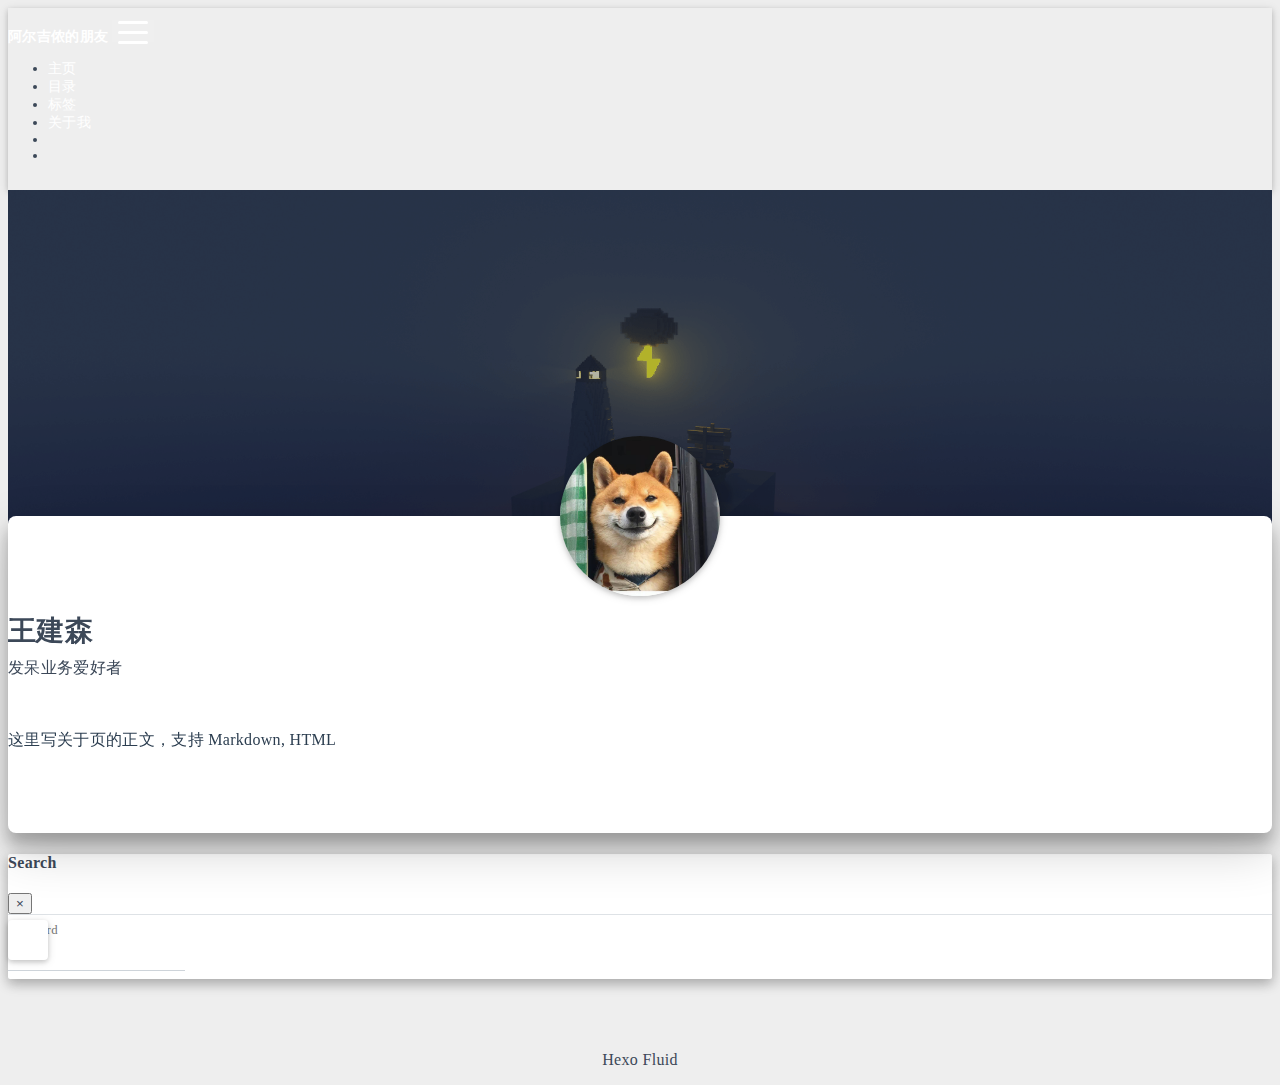
==== commit 4b4cfcf7: "Site updated: 2023-01-09 22:35:52" ====
--- a/about/index.html
+++ b/about/index.html
@@ -7,8 +7,8 @@
 
 <head>
   <meta charset="UTF-8">
-  <link rel="apple-touch-icon" sizes="76x76" href="/img/fluid.png">
-  <link rel="icon" href="/img/fluid.png">
+  <link rel="apple-touch-icon" sizes="76x76" href="/img/dog.png">
+  <link rel="icon" href="/img/dog.png">
   <meta name="viewport" content="width=device-width, initial-scale=1.0, maximum-scale=5.0, shrink-to-fit=no">
   <meta http-equiv="x-ua-compatible" content="ie=edge">
   
@@ -207,7 +207,7 @@
           >
           
             <div class="about-avatar">
-              <img src="/img/avatar.png" srcset="/img/loading.gif" lazyload class="img-fluid" alt="avatar">
+              <img src="/img/dog.png" srcset="/img/loading.gif" lazyload class="img-fluid" alt="avatar">
             </div>
           
           <div class="container">
@@ -217,8 +217,8 @@
 
 <div class="text-center">
   <div class="about-info">
-    <div class="about-name">Fluid</div>
-    <div class="about-intro">An elegant theme for Hexo</div>
+    <div class="about-name">王建森</div>
+    <div class="about-intro">发呆业务爱好者</div>
     <div class="about-icons">
       
         
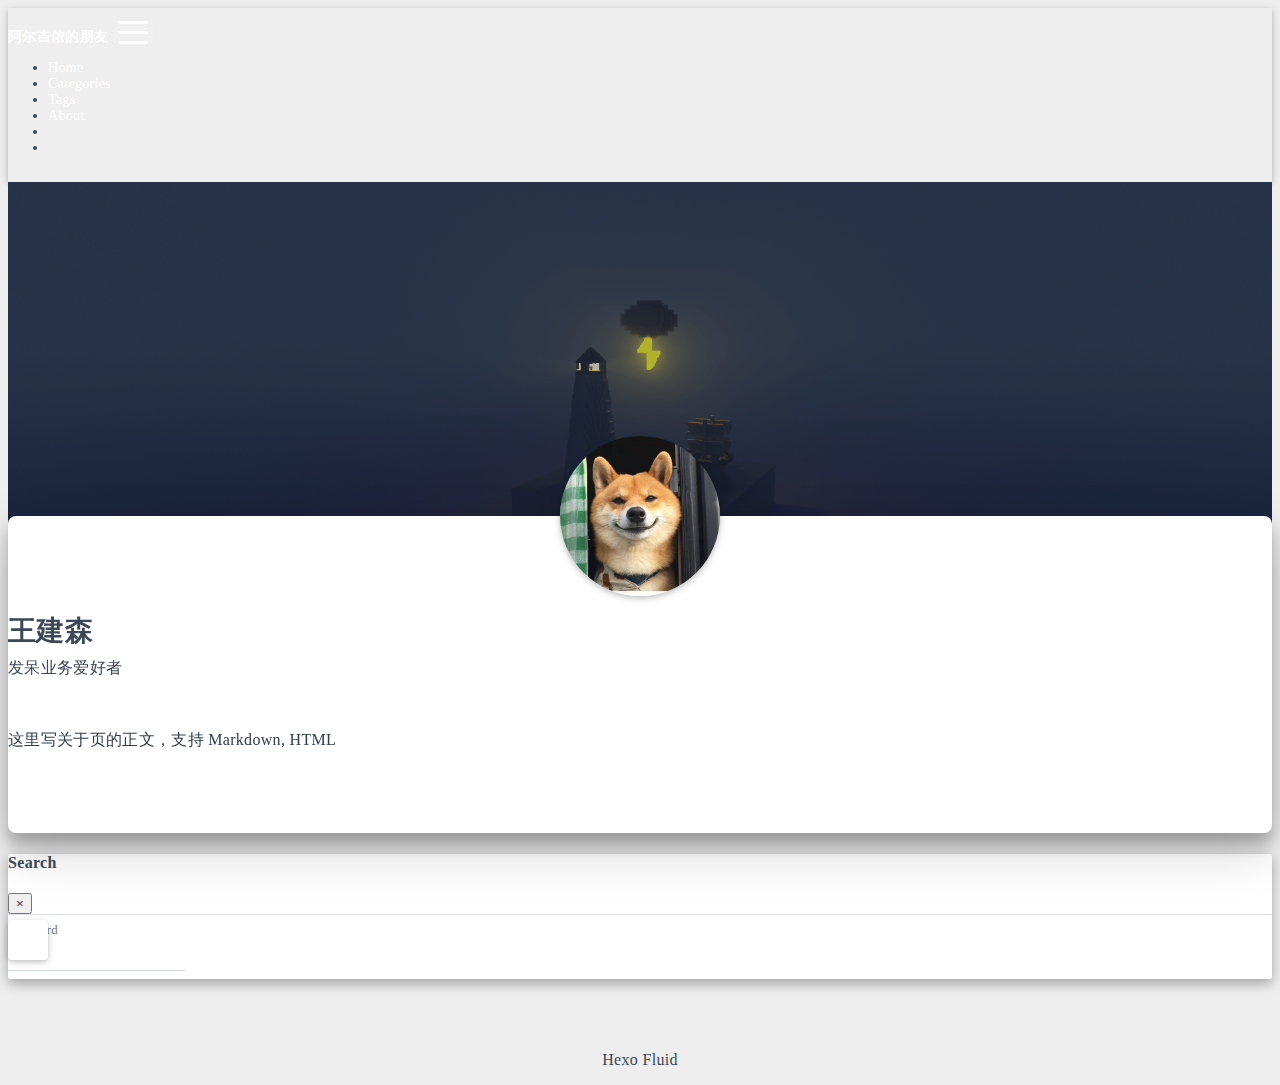
==== commit 16dd2474: "Site updated: 2023-02-06 14:43:09" ====
--- a/about/index.html
+++ b/about/index.html
@@ -114,7 +114,7 @@
             <li class="nav-item">
               <a class="nav-link" href="/">
                 <i class="iconfont icon-home-fill"></i>
-                <span>主页</span>
+                <span>Home</span>
               </a>
             </li>
           
@@ -126,7 +126,7 @@
             <li class="nav-item">
               <a class="nav-link" href="/categories/">
                 <i class="iconfont icon-category-fill"></i>
-                <span>目录</span>
+                <span>Categories</span>
               </a>
             </li>
           
@@ -138,7 +138,7 @@
             <li class="nav-item">
               <a class="nav-link" href="/tags/">
                 <i class="iconfont icon-tags-fill"></i>
-                <span>标签</span>
+                <span>Tags</span>
               </a>
             </li>
           
@@ -150,7 +150,7 @@
             <li class="nav-item">
               <a class="nav-link" href="/about/">
                 <i class="iconfont icon-user-fill"></i>
-                <span>关于我</span>
+                <span>About</span>
               </a>
             </li>
           
